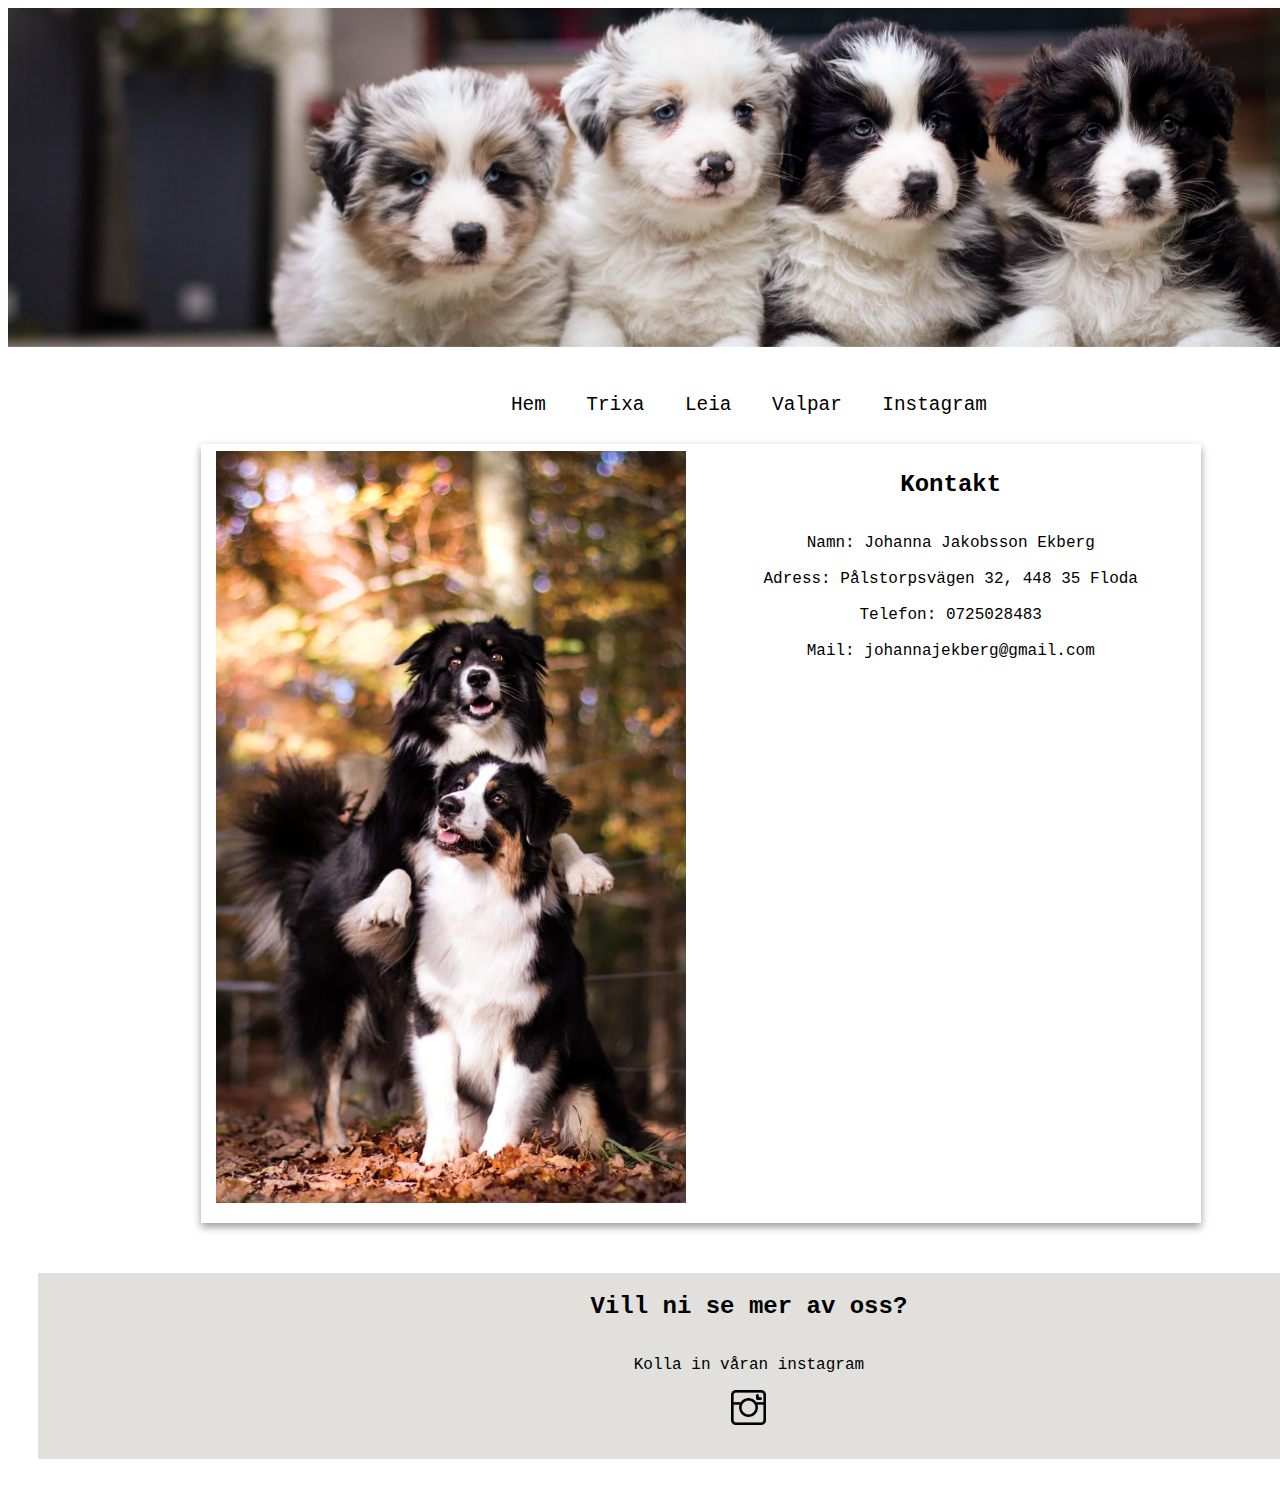
==== kontakt.html @ dc09b7b7 "Add files via upload" ====
<!DOCTYPE html>
<html lang="en">
<head>
    <meta charset="UTF-8">
    <meta http-equiv="X-UA-Compatible" content="IE=edge">
    <meta name="viewport" content="width=device-width, initial-scale=1.0">
    <title>Billie</title>
    <link rel="icon" type="image/x-icon" href="favicon.ico">
    <link rel="stylesheet"  href="valpkontakt.css">
    <link rel="stylesheet" href="css/splide-default.min.css">
    <script src="js/splide.js"></script>
</head>
<body>
    <div class="wrapper">
        <header>
            <div class="splide">
                <div class="splide__track">
                      <ul class="splide__list">
                          <li class="splide__slide"> <img src="images/puppieheader.jpg" alt=""> </li>
                          <li class="splide__slide"><img src="images/trixaface.jpg" alt=""></li>
                          <li class="splide__slide"><img src="images/eys.jpg" alt=""></li>
                      </ul>

                </div>
              </div>
            <div class="headerlinks">
                <a class="headerlinks" href="index.html">Hem</a>
                <a class="headerlinks" href="trixa.html">Trixa</a>
                <a class="headerlinks" href="leia.html">Leia</a>
                <a class="headerlinks" href="valpar.html">Valpar</a>
                <a class="headerlinks" href="https://www.instagram.com/trixasliv/">Instagram</a>
            </div>    
        </header>
        <main>
            <div class="articles">
                <img class="leiasimgpage" src="images/hug.jpg" alt="Trixa på en äng">
                
            </div>
            <div class="articles">
                <h2>Kontakt</h2>
                <p>Namn: Johanna Jakobsson Ekberg <br> <br> Adress: Pålstorpsvägen 32, 448 35 Floda <br> <br>
                    Telefon: 0725028483 <br> <br>Mail: johannajekberg@gmail.com</p>
            </div>
                
   
        </main>
        <footer>
            <div class="Footermenu">
                <h2>Vill ni se mer av oss?</h2>
                <p>Kolla in våran instagram</p>
                <a href="https://www.instagram.com/trixasliv/"><img class="logo" src="images/instagramlogo.png" alt=""></a>
            </div>
        </footer>
        <script>
            var spl = new Splide( '.splide', {
                        autoplay    : true,
                        rewind      : true,
                        speed       : 9000,
                        interval    : 5000,
                        type        : 'fade',
                        arrows      : false,
                        pagination  : false,
                        pauseOnHover: false,
                        pauseOnFocus: false,
                        } );
                    
        
                    spl.mount();
        
                </script>
    </div>
</body>
</html>
---- valpkontakt.css ----
body {
    width: 98vw;
    height: 100vh;
    
}

.wrapper {
    max-width: 95%;
    display: grid;
    margin: 0px;
    grid-template-columns: repeat(11, 1fr);
}

header {
    grid-column: 1/12;
    grid-row: 1/4;
    display: flex;
    flex-direction: column;
    align-items: center;
    font-family: 'Courier New', Courier, monospace;
    
    min-width: 1000px;
}
.header {
width: 100%;
max-width: 1500px;

}
.headerlinks {
    color: black;
    text-decoration: none;
    margin-top: 3%;
    margin-bottom: 1%;
    padding-left: 15px;
    padding-right: 15px;
    padding-top: 3px;
    padding-bottom: 3px;
    transition: all 0.8s;
    font-size: 110%;
    max-width: 1000px;
}
a.headerlinks:hover {
    background: rosybrown;
    color: black;
    border-radius: 5px;
    font-size: 125%;
}

main {
    grid-column: 3/9;
    grid-row: 4/10;
    min-width: 1000px;
    display: flex;
    flex-direction: row;
    margin-top: 1%;
    padding-top: 7px;
    box-shadow: 0 4px 8px 0 rgb(0 0 0 / 40%);
    margin-bottom: 20px;
}
.articles {
    width: 100%;
    min-width: 300px;
    display: flex;
    flex-direction: column;
    align-items: center;
    margin-bottom: 20px;
    transition: all 0.8s;
    font-family: 'Courier New', Courier, monospace;
    
}
img {
    width: 100%;
}
.leiasimgpage {
    width: 470px;
}
.dogpage {
    color: black;
    text-decoration: none;
    margin-top: 20px;
    padding-left: 15px;
    padding-right: 15px;
    padding-top: 3px;
    padding-bottom: 3px;
    transition: all 0.8s;
    font-size: 20px;
    font-weight: bolder;
}
h2 {
    text-align: center;
}
p {
    text-align: center;
    padding-left: 5%;
    padding-right: 5%;
}
footer {
    grid-column: 1/12;
    grid-row: 10/12;
    background-color: rgba(156, 152, 143, 0.301);
    border: 30px solid rgb(255, 255, 255);
    padding-bottom: 2%;
    min-width: 1000px;
}
.Footermenu {
    display: flex;
    flex-direction: column;
    align-items: center;
    font-family: 'Courier New', Courier, monospace;
}

.logo {
    width: 35px;
    transition: all 0.4s;
}
.logo:hover {
    width: 40px;
   
}
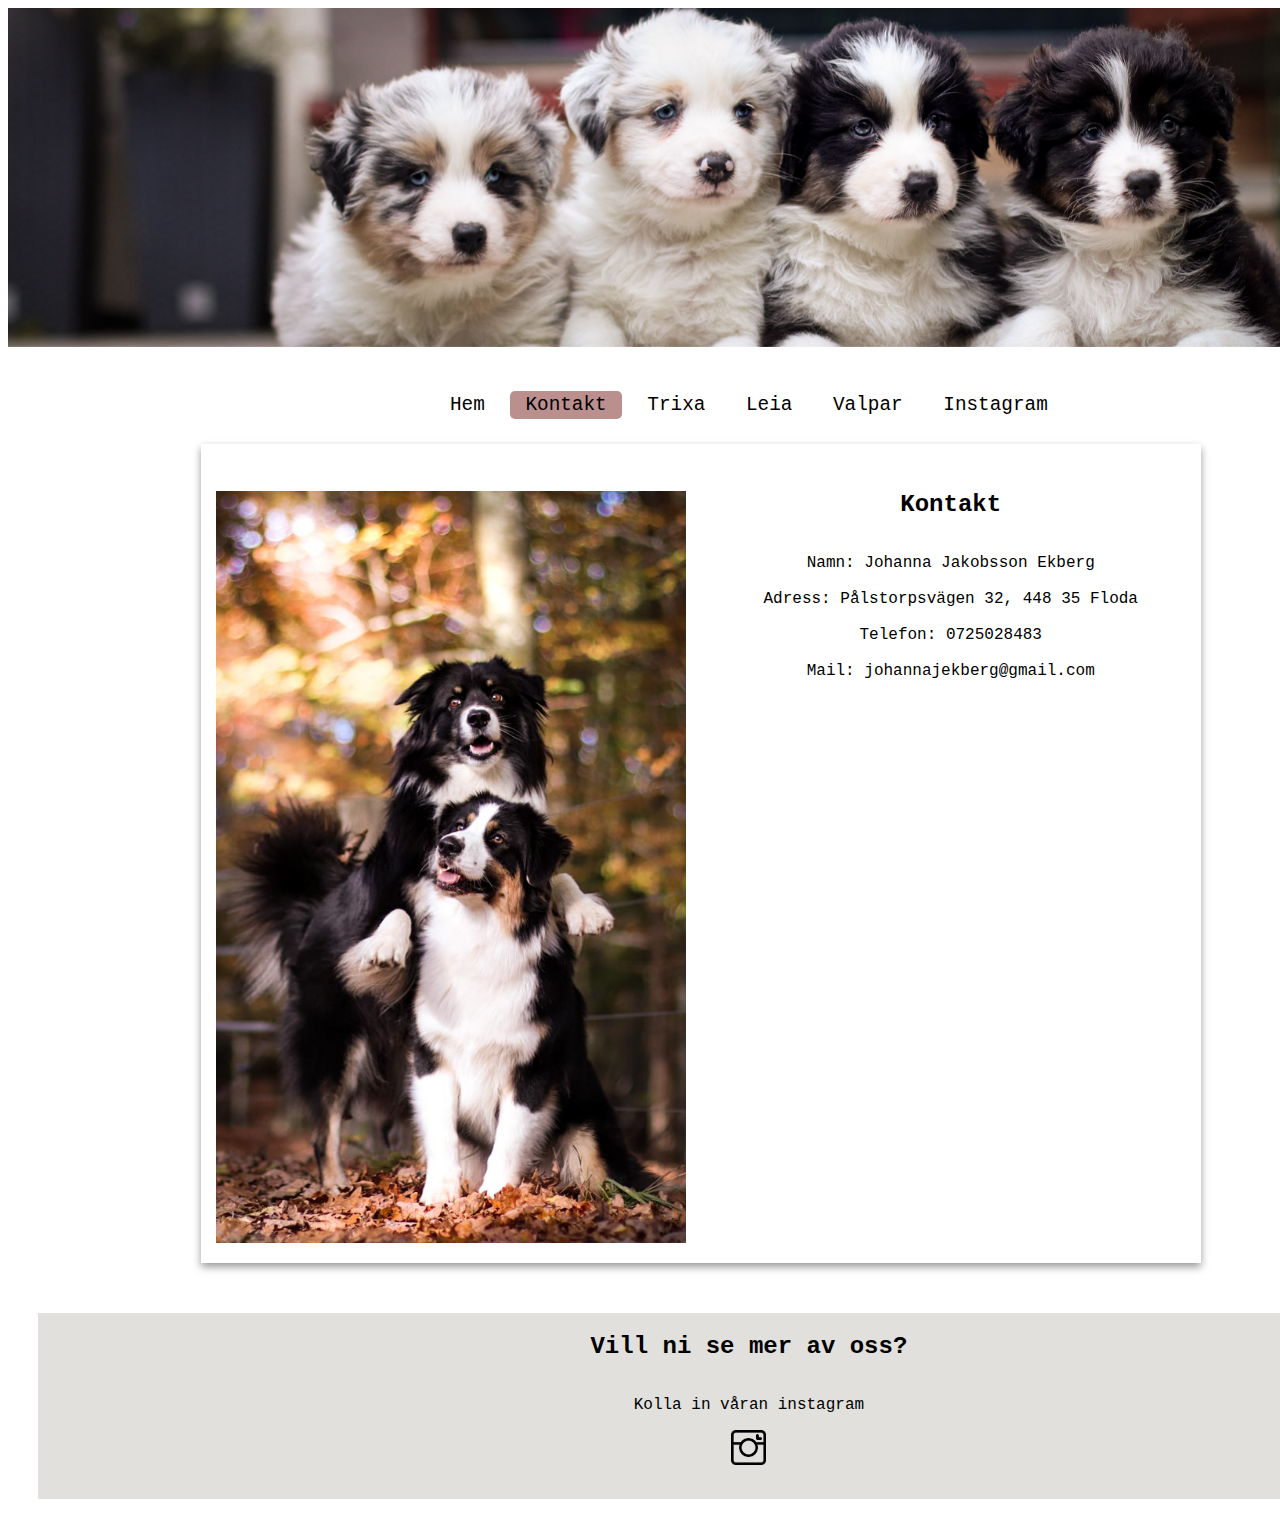
==== commit e52c537b: "Städat kod." ====
--- a/kontakt.html
+++ b/kontakt.html
@@ -6,6 +6,8 @@
     <meta name="viewport" content="width=device-width, initial-scale=1.0">
     <title>Billie</title>
     <link rel="icon" type="image/x-icon" href="favicon.ico">
+    <link rel="stylesheet"  href="style.css">
+
     <link rel="stylesheet"  href="valpkontakt.css">
     <link rel="stylesheet" href="css/splide-default.min.css">
     <script src="js/splide.js"></script>
@@ -25,13 +27,14 @@
               </div>
             <div class="headerlinks">
                 <a class="headerlinks" href="index.html">Hem</a>
+                <a class="headerlinks selected" href="kontakt.html">Kontakt</a>
                 <a class="headerlinks" href="trixa.html">Trixa</a>
                 <a class="headerlinks" href="leia.html">Leia</a>
                 <a class="headerlinks" href="valpar.html">Valpar</a>
-                <a class="headerlinks" href="https://www.instagram.com/trixasliv/">Instagram</a>
+                <a class="headerlinks" target="_blank" href="https://www.instagram.com/trixasliv/">Instagram</a>
             </div>    
         </header>
-        <main>
+        <main class="valpkontakt">
             <div class="articles">
                 <img class="leiasimgpage" src="images/hug.jpg" alt="Trixa på en äng">
                 
--- a/style.css
+++ b/style.css
@@ -0,0 +1,107 @@
+body {
+    width: 98vw;
+    height: 100vh;
+    
+}
+.wrapper {
+    max-width: 95%;
+    display: grid;
+    grid-template-columns: repeat(11, 1fr);  
+}
+header {
+    grid-column: 1/12;
+    grid-row: 1/4;
+    display: flex;
+    flex-direction: column;
+    align-items: center;
+    font-family: 'Courier New', Courier, monospace;
+    min-width: 1000px;
+}
+.header {
+width: 100%;
+max-width: 1500px;
+}
+.headerlinks {
+    color: black;
+    text-decoration: none;
+    margin-top: 3%;
+    margin-bottom: 1%;
+    padding-left: 15px;
+    padding-right: 15px;
+    padding-top: 3px;
+    padding-bottom: 3px;
+    transition: all 0.8s;
+    font-size: 110%;
+    max-width: 1000px;
+}
+a.headerlinks:hover {
+    background: rosybrown;
+    color: black;
+    border-radius: 5px;
+    font-size: 125%;
+}
+.headerlinks.selected {
+    background: rosybrown;
+    border-radius: 5px;
+}
+main {
+    grid-column: 1/12;
+    grid-row: 4/10;
+    display: flex;
+    flex-direction: row;
+    margin-top: 1%;
+}
+.articles {
+    width: 100%;
+    min-width: 300px;
+    display: flex;
+    flex-direction: column;
+    align-items: center;
+    margin: 20px;
+    box-shadow: 0 4px 8px 0 rgb(0 0 0 / 40%);
+    transition: all 0.8s;
+    font-family: 'Courier New', Courier, monospace;
+}
+img {
+    width: 100%;
+}
+.dogpage {
+    color: black;
+    text-decoration: none;
+    margin-top: 20px;
+    padding-left: 15px;
+    padding-right: 15px;
+    padding-top: 3px;
+    padding-bottom: 3px;
+    transition: all 0.8s;
+    font-size: 20px;
+    font-weight: bolder;
+    text-align: center;
+}
+p {
+    
+    padding-left: 5%;
+    padding-right: 5%;
+}
+footer {
+    grid-column: 1/12;
+    grid-row: 10/12;
+    background-color: rgba(156, 152, 143, 0.301);
+    border: 30px solid rgb(255, 255, 255);
+    padding-bottom: 2%;
+    min-width: 1000px;
+}
+.Footermenu {
+    display: flex;
+    flex-direction: column;
+    align-items: center;
+    font-family: 'Courier New', Courier, monospace;
+}
+.logo {
+    width: 35px;
+    transition: all 0.4s;
+}
+.logo:hover {
+    width: 40px;
+   
+}--- a/valpkontakt.css
+++ b/valpkontakt.css
@@ -3,14 +3,12 @@
     height: 100vh;
     
 }
-
 .wrapper {
     max-width: 95%;
     display: grid;
     margin: 0px;
     grid-template-columns: repeat(11, 1fr);
 }
-
 header {
     grid-column: 1/12;
     grid-row: 1/4;
@@ -18,13 +16,11 @@
     flex-direction: column;
     align-items: center;
     font-family: 'Courier New', Courier, monospace;
-    
     min-width: 1000px;
 }
 .header {
 width: 100%;
 max-width: 1500px;
-
 }
 .headerlinks {
     color: black;
@@ -45,7 +41,6 @@
     border-radius: 5px;
     font-size: 125%;
 }
-
 main {
     grid-column: 3/9;
     grid-row: 4/10;
@@ -58,62 +53,28 @@
     margin-bottom: 20px;
 }
 .articles {
-    width: 100%;
-    min-width: 300px;
-    display: flex;
-    flex-direction: column;
-    align-items: center;
+    box-shadow: 0 0px 0px 0 rgb(0 0 0 / 40%);
     margin-bottom: 20px;
-    transition: all 0.8s;
-    font-family: 'Courier New', Courier, monospace;
+
+
     
 }
+
+
+
+
+
 img {
     width: 100%;
 }
 .leiasimgpage {
+    margin-top: 20px;
     width: 470px;
 }
-.dogpage {
-    color: black;
-    text-decoration: none;
-    margin-top: 20px;
-    padding-left: 15px;
-    padding-right: 15px;
-    padding-top: 3px;
-    padding-bottom: 3px;
-    transition: all 0.8s;
-    font-size: 20px;
-    font-weight: bolder;
-}
+
 h2 {
     text-align: center;
 }
 p {
     text-align: center;
-    padding-left: 5%;
-    padding-right: 5%;
 }
-footer {
-    grid-column: 1/12;
-    grid-row: 10/12;
-    background-color: rgba(156, 152, 143, 0.301);
-    border: 30px solid rgb(255, 255, 255);
-    padding-bottom: 2%;
-    min-width: 1000px;
-}
-.Footermenu {
-    display: flex;
-    flex-direction: column;
-    align-items: center;
-    font-family: 'Courier New', Courier, monospace;
-}
-
-.logo {
-    width: 35px;
-    transition: all 0.4s;
-}
-.logo:hover {
-    width: 40px;
-   
-}